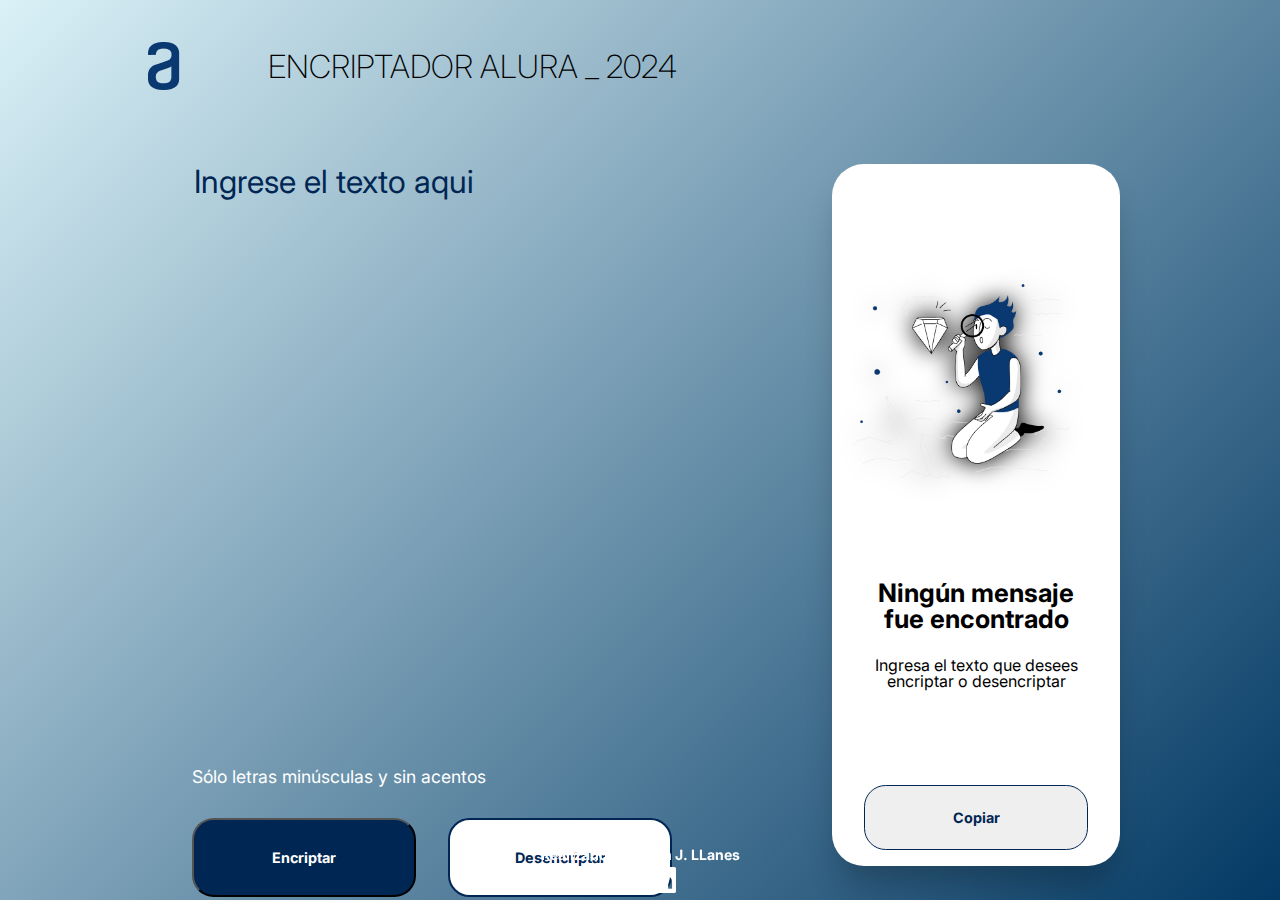
==== index.html @ 77eb825e "Primer commit" ====
<!DOCTYPE html>

<html lang="en">

  <head>
    <meta charset="UTF-8">
    <meta name="viewport" content="width=device-width, initial-scale=1.0">
    <link rel="stylesheet" href="css/reset.css">
    <link rel="preconnect" href="https://fonts.googleapis.com">
    <link rel="preconnect" href="https://fonts.gstatic.com" crossorigin>
    <link href="https://fonts.googleapis.com/css2?family=Inter:wght@100..900&display=swap" rel="stylesheet">
    <link rel="stylesheet" href="css/style.css">
    <link rel="shortcut icon" href="imagenes/logo.ico" />
    <link rel="stylesheet" href="https://cdn.jsdelivr.net/npm/bootstrap-icons@1.11.1/font/bootstrap-icons.css">

    <title>Encriptador de texto aluraAlura</title>
  </head>

  <body>
    <header>
      <nav>
          <div class="logo"><img src="imagenes/Logos Azules/Logo-1.png"></div>
          <h1>ENCRIPTADOR ALURA <span>_</span> 2024</h1>
      </nav>
    </header>

    <main>
      
      <section class="seccion-texto">
        <textarea class="campo-texto" id="texto-encriptado" placeholder="Ingrese el texto aqui" cols="40" rows="12"></textarea>
        <p class="informacion"> Sólo letras minúsculas y sin acentos</p>
        <div class="seccion-botones">
          <button class="btnEncriptar" onclick="btnEncriptar()">Encriptar</button>
          <button class="btnDesencriptar" onclick="btnDesencriptar()">Desencriptar</button>
        </div>
      </section>
      
      <aside class="seccion-encriptado">
        <textarea class="mensaje" cols="30" rows="18" id="campo-mensaje"></textarea>

        <div class="contenedormunieco">
          <img class="imagen-busqueda" id="imagen-busqueda" src="imagenes/Buscando Mensaje.png" alt="Esperando mensaje">
        </div>
        <div class="contenedor-parrafo">
          <p class="aviso" id="aviso"><strong>Ningún mensaje fue encontrado<br><br></strong> Ingresa el texto que desees encriptar o desencriptar</p>
         </div>
        <div class="contenedor-copiar">
          <button class="btncopiar" id="boton" onclick="copiar()" value="copiar">Copiar</button>
        </div>

        <div class="contenedor-resultado">
          <p class="texto-resultado"></p>
        </div>

      </aside>
      
    </main>

    <footer class="footer1">
      <p>Realizado por Juan J. LLanes</p>
        <ul>
          <li><a href="https://github.com/JuanCyber047" target="_blank"><i class="bi bi-github"></i></a></li>
          <li><a href="https://www.linkedin.com/in/juan047/" target="_blank"><i class="bi bi-linkedin"></i></a></li>
        </ul>
      <link href="https://cdn.jsdelivr.net/npm/bootstrap@5.2.3/dist/css/bootstrap.min.css" rel="stylesheet"
            integrity="sha384-rbsA2VBKQhggwzxH7pPCaAqO46MgnOM80zW1RWuH61DGLwZJEdK2Kadq2F9CUG65" crossorigin="anonymous">
      <script src="js/script.js"></script>
    </footer>

    
  </body>

</html>
---- css/style.css ----
body{
  font-family: 'Inter', cursive;
  background: linear-gradient(135deg, #daf1f7, #033964) fixed;
}

header {
  width: 100%;
  padding: 2rem 4rem 1rem;
}
/*
html {
  overflow: hidden;
}

*/
nav {
  display: flex;
  justify-content: start;
  align-items: center;
  padding-top: 10px;
}

.logo {
  width: 100px;
  height: 50px;
  padding-top: 0px;
  padding-left: 40px;
}


h1 {
  padding: 0rem 4rem;
  font-weight: 200;
  text-transform: uppercase;
  font-size: 2rem;
}

main{
  display: flex;
}

.seccion-texto{
  display: flex;
  gap: 2em;
  width: 50%;
  flex-direction: column;
  margin-left: 15%;
  padding-top: 3em;
}

.campo-texto{
  font-weight: 400;
  font-size: 2em;
  line-height: 1.5em;
  color: #002653;
  font-family: 'Inter', cursive;
  border: none;
  background: transparent;
  display: block;
  resize: none;
  width: 80%;
}

.campo-texto:focus{
  outline: none;
}

.campo-texto::placeholder{
  color: #002653;
}

.informacion{
  color: #FFFFFF;
  width: auto;
  height: 1em;
  font-size: 1.1em;
}

.seccion-botones{
  display: flex;
  flex-direction: row;
  gap: 2em;
  width: auto;
  height: 4em;
}

.btnEncriptar{
  flex: none;
  background: #002653;
  border-radius: 1.5em;
  width: 35%;
  height: 5.5em;
  font-family: 'Inter', cursive;
  color: white;
  font-weight: bold;
  font-size: 0.9em;
  cursor: pointer;
}

.btnDesencriptar{
  flex: none;
  width: 35%;
  height: 5.5em;
  background: #FFFFFF;
  border: 0.2em solid #002653;
  border-radius: 1.5em;
  font-family: 'Inter', cursive;
  color: #002653;
  font-weight: bold;
  font-size: 0.9em;
  cursor: pointer;
}

.seccion-encriptado{
  display: flex;
  position: relative;
  padding-top: 1.3em;
  width: 22.5%;
  background: #FFFFFF;
  box-shadow: 0em 1.5em 2em -0.5em rgb(0 0 0 / 25%);
  border-radius: 2em;
  margin: 3.5em 3em 1em 0;
}

.btnDesencriptar:hover, .btnEncriptar:hover, .btncopiar:hover{
  scale: 1.1;
}

.mensaje{/*
  display: none;*/
  position: absolute;
  left: 0.8em;
  font-weight: 400;
  font-size: 1.5em;
  line-height: 150%;
  color: #495057;
  font-family: 'Inter', cursive;
  border: none;
  background: transparent;
  resize: none;
  width: 90%;
}

.mensaje:focus{
  outline: none;
}

.imagen-busqueda{
  position: absolute;
  width: 75%;
  left: 7.5%;
  right: 12.5%;
  top: 7.5em;
  filter: drop-shadow(0 0 0.75em #000000);
}

.aviso{
  text-align: center;
  position: absolute;
  width: 75%;
  height: 9.5em;
  top: 26em;
  left: 12.5%;
  right: 12.5%;
  font-size: 1em;
}

.aviso strong{
  font-weight: bolder;
  font-size: 1.6em;
}

.contenedor-copiar{
  box-sizing: border-box;
  display: flex;
  flex-direction: column-reverse;
  margin: 1em 2em;
  width: 100%;
}

.btncopiar{/*
  display: none;*/
  width: auto;
  height: 4.5em;
  border: 1px solid #002653;
  border-radius: 1.5em;
  color: #002653;
  font-family: 'Inter', cursive;
  font-weight: bolder;
  font-size: 0.9em;
  cursor: pointer;
}

.ocultar{
  display: none;
}

.footer1{
  font-family: 'Inter', cursive;
  font-size: 14px;
  font-weight: bold;
  text-align: center;
  padding: 0.5em 0;
  width: 100%;
  position: fixed;
  bottom: 0;
  height: 5vh;
  display: flex;
  flex-flow: column nowrap;
  align-items: center;
  color: white;

  padding-top: 20px;
}

footer ul{
  display: flex;
  flex-flow: row nowrap;
}

footer li{
  list-style: none;
  margin: 5px 10px 5px 10px;
}

footer a{
  text-decoration: none;
  color: white;
  font-size: 26px;
}

footer a:hover{
  color: #000000;
}


@media screen and (min-width:375px) and (max-width:768px) {
  main{
    flex-direction: column;
    align-items: baseline;
    padding: 0 1.5em;
    align-items: center;
  }

  .seccion-texto{
    display: flex;
    gap: 2em;
    width: 100%;
    flex-direction: column;
    margin:0 auto;
    padding-top: 3em;
  }

  .logo{
    left: 0;
    margin-bottom: 1.5em;
  }

  .campo-texto {
    width: 90%;
    height: 10em;
    font-size: 1.5em;
  }

  .btnEncriptar, .btnDesencriptar{
    width: 45%;
    height: auto;
  }

  .seccion-encriptado{
    width: 100%;
    flex-direction: column;
    margin: 3em auto;
  }

  .mensaje, .aviso{
    position: static;
  }

  .aviso{
    width: 90%;
    height: auto;
    margin: 0 auto;
  }

  .mensaje{
    height: 5em;
    font-size: 1em;
    margin: 0 auto;
  }

  .imagen-busqueda{
    width: 0%;
    width: 0%;
    left: 0%;
    right: 0%;
    height: 0em;
    top: 0em;

  }

  .contenedor-copiar{
    width: 90%;
    margin: 1em auto;
  }


  header {
    padding: 0;
  }
  

}

@media screen and (min-width:0px) and (max-width:375px) {
  main{
    flex-direction: column;
    align-items: baseline;
    padding: 0 1.5em;
    align-items: center;
  }

  .seccion-texto{
    display: flex;
    gap: 2em;
    width: 100%;
    flex-direction: column;
    margin:0 auto;
    padding-top: 3em;
  }

  .logo{
    left: 0;
    margin-bottom: 1.5em;
  }

  .campo-texto {
    width: 90%;
    height: 10em;
    font-size: 1.5em;
  }

  .seccion-botones{
    flex-direction: column;
  } 
  
  .btnEncriptar, .btnDesencriptar{
    width: 100%;
    height: 90%;
    font-size: 1.05em;
  }

  .seccion-encriptado{
    width: 100%;
    flex-direction: column;
    margin-top: 6.5em;
  }

  .mensaje, .aviso{
    position: static;
  }

  .aviso{
    width: 90%;
    height: auto;
    margin: 0 auto;
    font-size: 0.8em;
  }

  .mensaje{
    height: 5em;
    font-size: 1em;
    margin: 0 auto;
  }

  .imagen-busqueda{
    width: 0%;
    width: 0%;
    left: 0%;
    right: 0%;
    height: 0em;
    top: 0em;

  }

  .contenedor-copiar{
    width: 90%;
    margin: 1em auto;
  }

  header {
    padding: 0;
  }

}
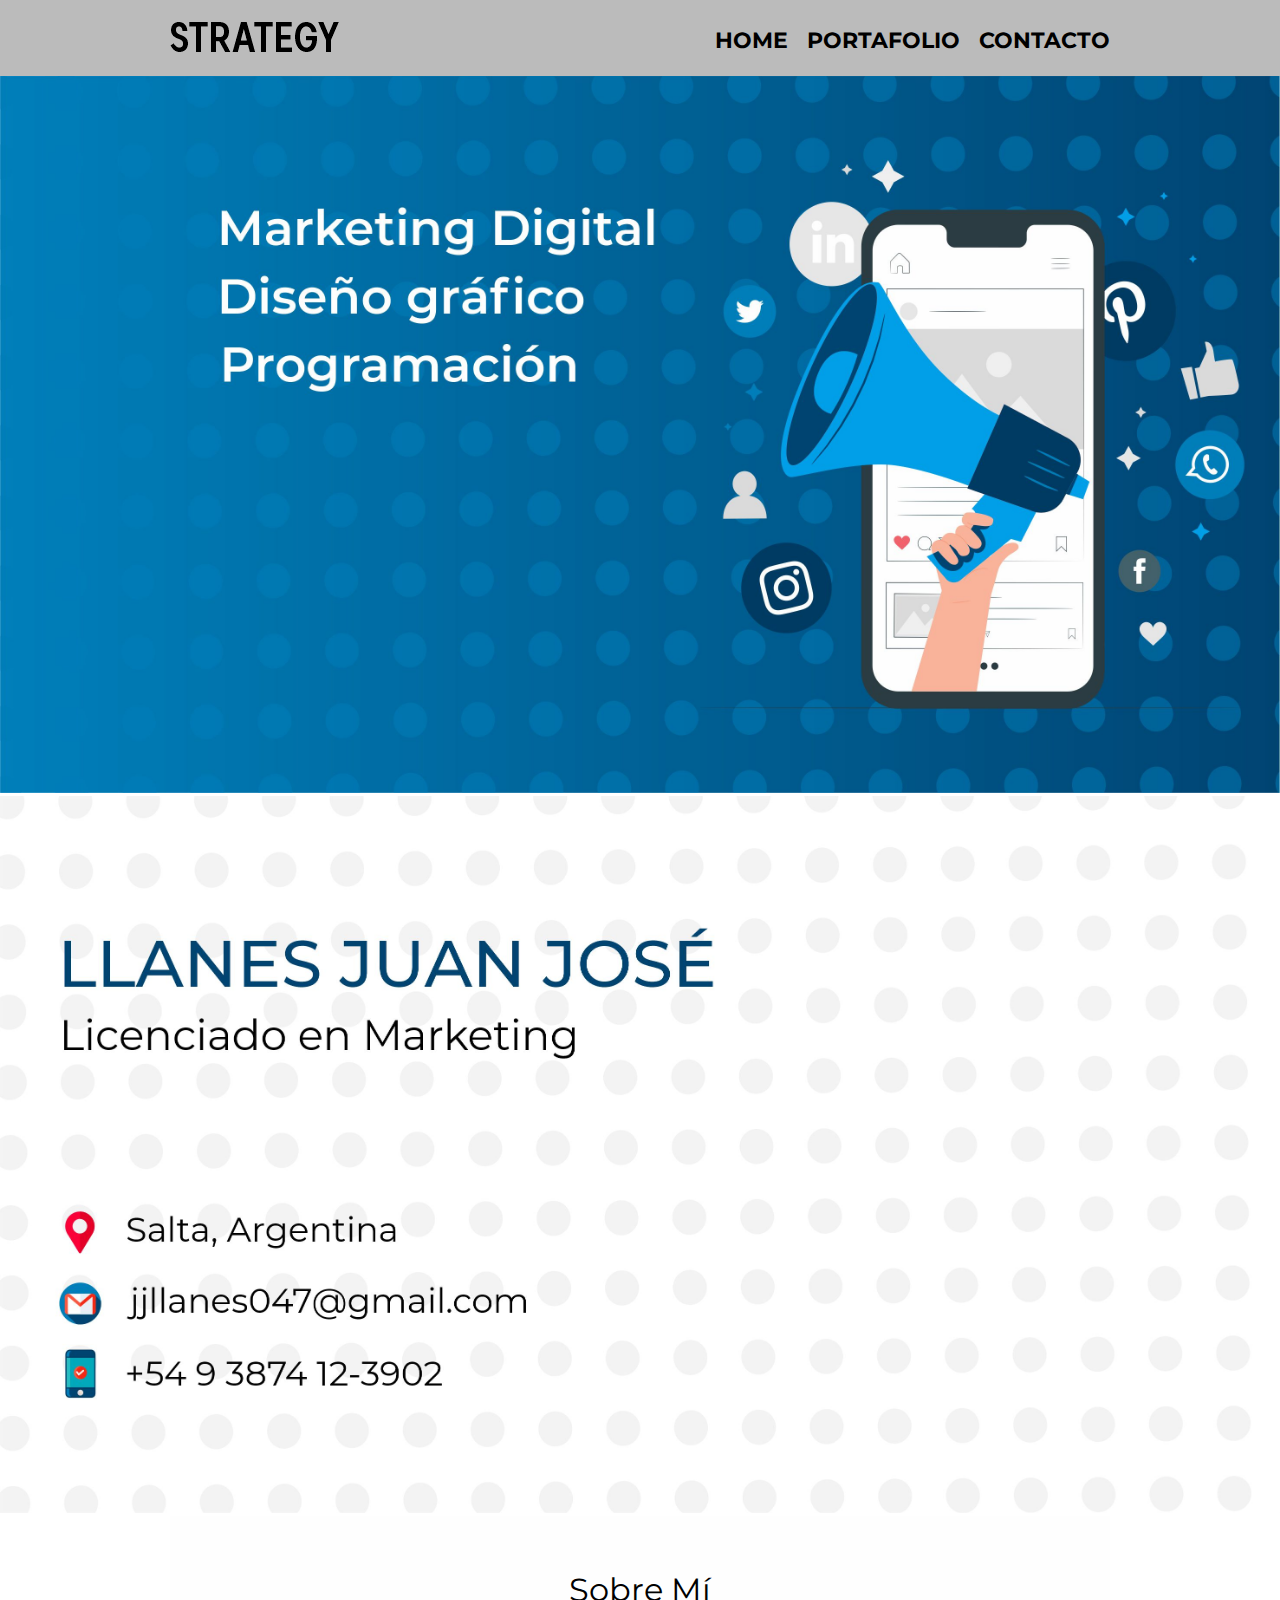
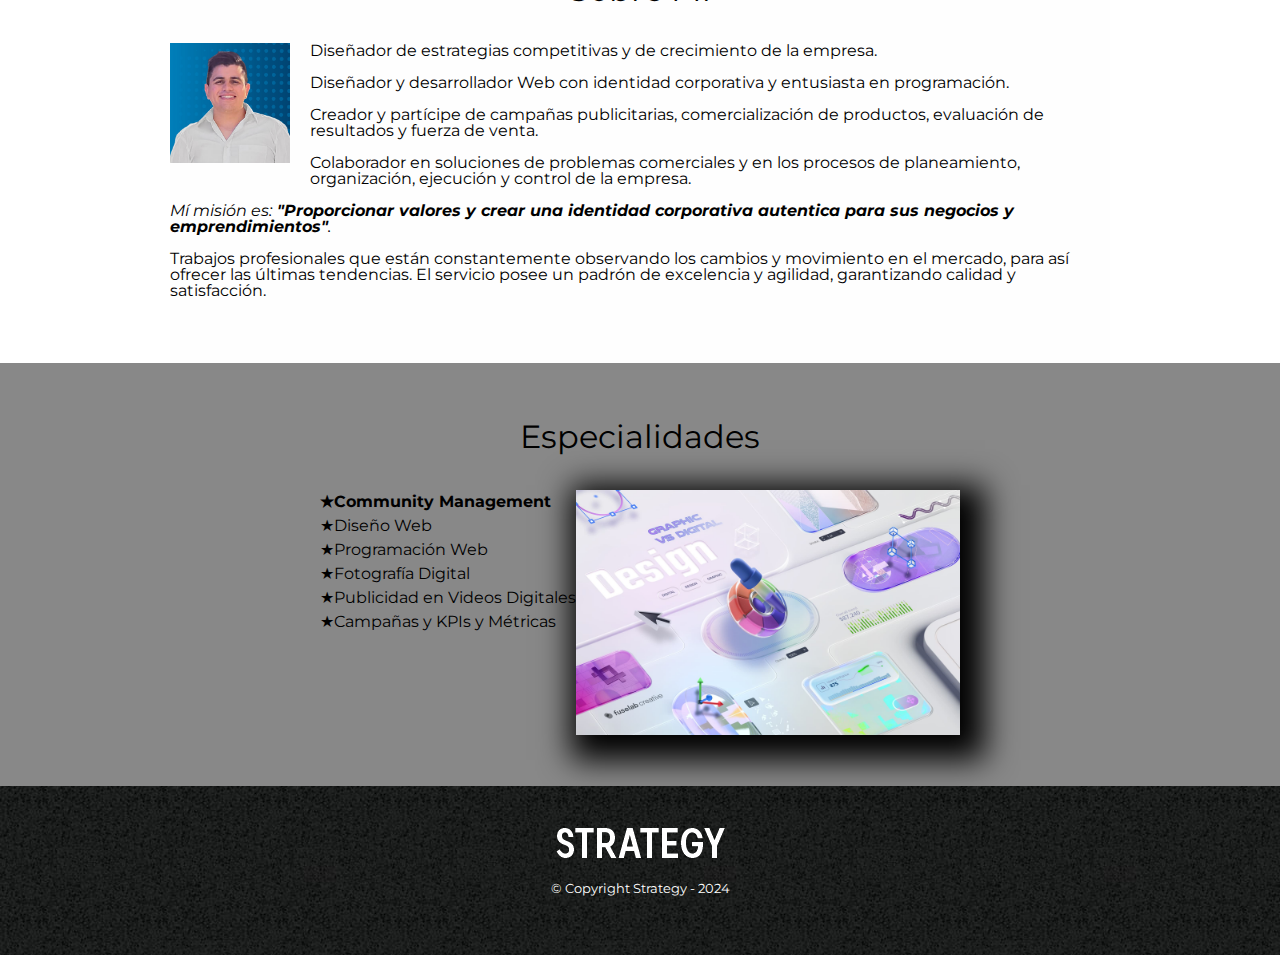
==== commit 47b43a68: "Cambio  a Portafolio" ====
--- a/index.html
+++ b/index.html
@@ -1,75 +1,102 @@
 <!DOCTYPE html>
 
-<html lang="en">
+<html lang="es">
+    
+    <head>
+        <meta charset="UTF-8">
+        <meta name="viewport" content="width=device-width"> 
+        <title>Strategy</title>
+        <link rel="stylesheet" href="./css/reset.css">
+        <link rel="stylesheet" href="./css/style.css">
+        <link rel="icon" href="./imagenes/logo.ico">
 
-  <head>
-    <meta charset="UTF-8">
-    <meta name="viewport" content="width=device-width, initial-scale=1.0">
-    <link rel="stylesheet" href="css/reset.css">
-    <link rel="preconnect" href="https://fonts.googleapis.com">
-    <link rel="preconnect" href="https://fonts.gstatic.com" crossorigin>
-    <link href="https://fonts.googleapis.com/css2?family=Inter:wght@100..900&display=swap" rel="stylesheet">
-    <link rel="stylesheet" href="css/style.css">
-    <link rel="shortcut icon" href="imagenes/logo.ico" />
-    <link rel="stylesheet" href="https://cdn.jsdelivr.net/npm/bootstrap-icons@1.11.1/font/bootstrap-icons.css">
+        <link rel="stylesheet" href="https://cdn.jsdelivr.net/npm/bootstrap-icons@1.11.1/font/bootstrap-icons.css">
 
-    <title>Encriptador de texto aluraAlura</title>
-  </head>
+        <link href="https://fonts.googleapis.com/css2?family=Montserrat:ital,wght@0,100..900;1,100..900&display=swap"
+            rel="stylesheet">
 
-  <body>
-    <header>
-      <nav>
-          <div class="logo"><img src="imagenes/Logos Azules/Logo-1.png"></div>
-          <h1>ENCRIPTADOR ALURA <span>_</span> 2024</h1>
-      </nav>
-    </header>
-
-    <main>
-      
-      <section class="seccion-texto">
-        <textarea class="campo-texto" id="texto-encriptado" placeholder="Ingrese el texto aqui" cols="40" rows="12"></textarea>
-        <p class="informacion"> Sólo letras minúsculas y sin acentos</p>
-        <div class="seccion-botones">
-          <button class="btnEncriptar" onclick="btnEncriptar()">Encriptar</button>
-          <button class="btnDesencriptar" onclick="btnDesencriptar()">Desencriptar</button>
-        </div>
-      </section>
-      
-      <aside class="seccion-encriptado">
-        <textarea class="mensaje" cols="30" rows="18" id="campo-mensaje"></textarea>
-
-        <div class="contenedormunieco">
-          <img class="imagen-busqueda" id="imagen-busqueda" src="imagenes/Buscando Mensaje.png" alt="Esperando mensaje">
-        </div>
-        <div class="contenedor-parrafo">
-          <p class="aviso" id="aviso"><strong>Ningún mensaje fue encontrado<br><br></strong> Ingresa el texto que desees encriptar o desencriptar</p>
-         </div>
-        <div class="contenedor-copiar">
-          <button class="btncopiar" id="boton" onclick="copiar()" value="copiar">Copiar</button>
-        </div>
-
-        <div class="contenedor-resultado">
-          <p class="texto-resultado"></p>
-        </div>
-
-      </aside>
-      
-    </main>
-
-    <footer class="footer1">
-      <p>Realizado por Juan J. LLanes</p>
-        <ul>
-          <li><a href="https://github.com/JuanCyber047" target="_blank"><i class="bi bi-github"></i></a></li>
-          <li><a href="https://www.linkedin.com/in/juan047/" target="_blank"><i class="bi bi-linkedin"></i></a></li>
-        </ul>
-      <link href="https://cdn.jsdelivr.net/npm/bootstrap@5.2.3/dist/css/bootstrap.min.css" rel="stylesheet"
-            integrity="sha384-rbsA2VBKQhggwzxH7pPCaAqO46MgnOM80zW1RWuH61DGLwZJEdK2Kadq2F9CUG65" crossorigin="anonymous">
-      <script src="js/script.js"></script>
-    </footer>
-
-    
-  </body>
-
-</html>
+    </head>
 
 
+
+    <body>
+        <header>
+            <div class="caja">
+                <h1><img src="imagenes/logo.png"></h1>
+                <nav>
+                    <ul>
+                        <li><a href="index.html">Home</a></li>
+                        <li><a href="./pages/portafolio.html">Portafolio</a></li>
+                        <li><a href="./pages/contacto.html">Contacto</a></li>
+                    </ul>
+                </nav>
+            </div>
+        </header>
+
+        <section>
+            <div class="row">
+                <div class="col-lg-6 ">
+                    <img class="banner" src="./imagenes/banner/banner1.jpg">
+                </div>
+                <div class="col-lg-6 ">
+                    <img class="banner" src="./imagenes/banner/banner2.jpg">
+                </div>
+            </div>
+        </section>
+
+        <main>
+            <section class="principal">
+
+                <h2 class="titulo-principal">Sobre Mí</h2>
+
+                <img class="utensilios"  src="imagenes/utensilios.jpg" alt="Utensilios de un barbero.">
+    
+                <p id="mision">Diseñador de estrategias competitivas y de crecimiento de la empresa.</p>
+                <p id="mision">Diseñador y desarrollador Web con identidad corporativa y entusiasta en programación.</p>
+                <p id="mision">Creador y partícipe de campañas publicitarias, comercialización de productos, evaluación de
+                    resultados y fuerza de venta.</p>
+                <p id="mision">Colaborador en soluciones de problemas comerciales y en los procesos de planeamiento,
+                    organización, ejecución y control de la empresa.</p>
+
+                <p id="mision"><em>Mí misión es:<strong> "Proporcionar valores y crear una identidad corporativa autentica
+                            para sus negocios y emprendimientos"</strong>.</em></p>
+
+                <p>Trabajos profesionales que están constantemente observando los cambios y movimiento en el mercado, para
+                    así ofrecer las últimas tendencias. El servicio posee un padrón de excelencia y agilidad, garantizando
+                    calidad y satisfacción. </p>
+    
+            </section>
+            
+            <section class="diferenciales">
+    
+                <h3 class="titulo-principal">Especialidades</h3>
+            
+                <div class="contenido-diferenciales">
+                    <ul class="lista-diferenciales">
+                        <li class="items">Community Management</li>
+                        <li class="items">Diseño Web</li>
+                        <li class="items">Programación Web</li>
+                        <li class="items">Fotografía Digital</li>
+                        <li class="items">Publicidad en Videos Digitales</li>
+                        <li class="items">Campañas y KPIs y Métricas</li>
+                    </ul><img src="./imagenes/diferenciales/diferenciales.jpg" class="imagen-diferenciales">
+                </div>
+
+            </section>
+
+            <button class="button_arriba" id="arriba">
+                <i class="bi bi-arrow-up-short"></i>
+            </button>
+            
+        </main>
+        
+        <footer>
+            <img src="./imagenes/logo-blanco.png">
+            <p class="copyright">&copy Copyright Strategy - 2024</p>
+            <link href="https://cdn.jsdelivr.net/npm/bootstrap@5.2.3/dist/css/bootstrap.min.css" rel="stylesheet"
+            integrity="sha384-rbsA2VBKQhggwzxH7pPCaAqO46MgnOM80zW1RWuH61DGLwZJEdK2Kadq2F9CUG65" crossorigin="anonymous">
+            <script src="./script/app.js"></script>
+        </footer>
+        
+    </body>
+</html>--- a/css/style.css
+++ b/css/style.css
@@ -1,395 +1,520 @@
 body{
-  font-family: 'Inter', cursive;
-  background: linear-gradient(135deg, #daf1f7, #033964) fixed;
+    font-family: 'Montserrat', sans-serif;
 }
 
 header {
-  width: 100%;
-  padding: 2rem 4rem 1rem;
+    background-color: #BBBBBB;
+    padding: 20px 0;
+}
+
+.caja{
+    width: 940px;
+    position: relative;
+    margin: 0 auto;
+}
+
+nav{
+    position: absolute;
+    top:10px;
+    right: 0;
+}
+
+nav li{
+    display: inline;
+    margin: 0 0 0 15px;
+}
+
+nav a{
+    text-transform: uppercase;
+    color: #000000;
+    font-weight: bold;
+    font-size: 22px;
+    text-decoration: none;
+}
+
+nav a:hover{
+    color: #c78c19;
+    text-decoration: underline;
+}
+
+.portafolio{
+    width: 1080px;
+    margin: 0 auto;
+    padding: 50px;
+}
+
+
+.portafolio li{
+    display:inline-block;
+    text-align: center;
+    width: 30%;
+    vertical-align: top;
+    margin: 0 1.5%;
+    padding: 30px 20px;
+    box-sizing: border-box;
+    border: 2px solid #8d8d8d83;
+    border-radius: 10px;
+    box-shadow: 4px 4px 4px  #8d8d8d83;
+}
+
+.portafolio li:hover{
+    border-color: #44c3eb;
+}
+
+.portafolio li:active{
+    border-color: #088c19;
+}
+
+.portafolio h2{
+    font-size: 30px;
+    font-weight: bold;
+}
+
+.portafolio li:hover h2{
+    font-size: 33px;
+}
+
+.portafolio-descripcion{
+    font-size: 18px;
+}
+
+.portafolio-precio{
+    font-size: 20px;
+    font-weight: bold;
+    margin-top:10px;
+}
+
+.portafolio i{
+	font-size: 112px;
+}
+
+.portafolio i:hover{
+    color: #44c3eb;
+}
+
+.portafolio i:active{
+    color: #44c3eb;
+}
+
+footer{
+    text-align: center;
+    background: url(../imagenes/bg.jpg);
+    padding:40px;
+}
+
+.copyright{
+    color:#FFFFFF;
+    font-size: 13px;
+    margin:20px;
 }
 /*
-html {
-  overflow: hidden;
-}
-
+form{
+    margin: 40px 0;
+    
+}
+
+.input-padron{
+    display: block;
+    margin: 0 0 20px;
+    padding: 10px 25px;
+    width: 50%;
+}
+.checkbox{
+    margin:20px 0;
+}
 */
-nav {
+
+/*------------------------Contacto-----------------------------*/
+
+.contacto, .contacta{
+  padding: 4em 0;
+}
+
+.form{
   display: flex;
-  justify-content: start;
+  justify-content: center;
   align-items: center;
-  padding-top: 10px;
-}
-
-.logo {
-  width: 100px;
+  flex-direction: column;
+}
+
+.form input{
+  margin-top: 15px;
+  border: 1px solid #61616156;
+  width: 250px;
   height: 50px;
-  padding-top: 0px;
-  padding-left: 40px;
-}
-
-
-h1 {
-  padding: 0rem 4rem;
-  font-weight: 200;
-  text-transform: uppercase;
-  font-size: 2rem;
-}
-
-main{
-  display: flex;
-}
-
-.seccion-texto{
-  display: flex;
-  gap: 2em;
-  width: 50%;
-  flex-direction: column;
-  margin-left: 15%;
-  padding-top: 3em;
-}
-
-.campo-texto{
-  font-weight: 400;
-  font-size: 2em;
-  line-height: 1.5em;
-  color: #002653;
-  font-family: 'Inter', cursive;
-  border: none;
-  background: transparent;
+  border-radius: 20px;
+  padding: 15px;
+}
+
+.form fieldset label input{
+  width: 35px;
+  height: 20px;
+}
+
+.form fieldset{
+  padding: 2em 0;
+}
+
+.form textarea{
+  width: 250px;
+  margin-top: 15px;
+  border: 1px solid #3030303056;
+  border-radius: 20px;
+  padding: 15px;
+}
+.form .input_button{
+  background-color: #3f89b4;
+  color: white;
+  width: 150px;
+  transition: all 0.3s;
+}
+.form .input_button:hover{
+  transform: scale(1.1);
+  transition: all 0.3s;
+  background-color: #8fe5ff;
+  box-shadow: 0px 0px 10px 0 #3f3f3f9c;
+}
+
+ .contacto, h2, h3, h4 {
+  padding: 10px 15px 5px 15px;
+  text-align: center;
+}
+
+form label, form legend{
   display: block;
-  resize: none;
-  width: 80%;
-}
-
-.campo-texto:focus{
-  outline: none;
-}
-
-.campo-texto::placeholder{
-  color: #002653;
-}
-
-.informacion{
-  color: #FFFFFF;
-  width: auto;
-  height: 1em;
-  font-size: 1.1em;
-}
-
-.seccion-botones{
-  display: flex;
-  flex-direction: row;
-  gap: 2em;
-  width: auto;
-  height: 4em;
-}
-
-.btnEncriptar{
-  flex: none;
-  background: #002653;
-  border-radius: 1.5em;
-  width: 35%;
-  height: 5.5em;
-  font-family: 'Inter', cursive;
-  color: white;
-  font-weight: bold;
-  font-size: 0.9em;
-  cursor: pointer;
-}
-
-.btnDesencriptar{
-  flex: none;
-  width: 35%;
-  height: 5.5em;
-  background: #FFFFFF;
-  border: 0.2em solid #002653;
-  border-radius: 1.5em;
-  font-family: 'Inter', cursive;
-  color: #002653;
-  font-weight: bold;
-  font-size: 0.9em;
-  cursor: pointer;
-}
-
-.seccion-encriptado{
-  display: flex;
-  position: relative;
-  padding-top: 1.3em;
-  width: 22.5%;
-  background: #FFFFFF;
-  box-shadow: 0em 1.5em 2em -0.5em rgb(0 0 0 / 25%);
-  border-radius: 2em;
-  margin: 3.5em 3em 1em 0;
-}
-
-.btnDesencriptar:hover, .btnEncriptar:hover, .btncopiar:hover{
-  scale: 1.1;
-}
-
-.mensaje{/*
-  display: none;*/
-  position: absolute;
-  left: 0.8em;
-  font-weight: 400;
-  font-size: 1.5em;
-  line-height: 150%;
-  color: #495057;
-  font-family: 'Inter', cursive;
-  border: none;
-  background: transparent;
-  resize: none;
-  width: 90%;
-}
-
-.mensaje:focus{
-  outline: none;
-}
-
-.imagen-busqueda{
-  position: absolute;
-  width: 75%;
-  left: 7.5%;
-  right: 12.5%;
-  top: 7.5em;
-  filter: drop-shadow(0 0 0.75em #000000);
-}
-
-.aviso{
-  text-align: center;
-  position: absolute;
-  width: 75%;
-  height: 9.5em;
-  top: 26em;
-  left: 12.5%;
-  right: 12.5%;
-  font-size: 1em;
-}
-
-.aviso strong{
-  font-weight: bolder;
-  font-size: 1.6em;
-}
-
-.contenedor-copiar{
-  box-sizing: border-box;
-  display: flex;
-  flex-direction: column-reverse;
-  margin: 1em 2em;
-  width: 100%;
-}
-
-.btncopiar{/*
-  display: none;*/
-  width: auto;
-  height: 4.5em;
-  border: 1px solid #002653;
-  border-radius: 1.5em;
-  color: #002653;
-  font-family: 'Inter', cursive;
-  font-weight: bolder;
-  font-size: 0.9em;
-  cursor: pointer;
-}
-
-.ocultar{
-  display: none;
-}
-
-.footer1{
-  font-family: 'Inter', cursive;
-  font-size: 14px;
-  font-weight: bold;
-  text-align: center;
-  padding: 0.5em 0;
-  width: 100%;
-  position: fixed;
-  bottom: 0;
-  height: 5vh;
-  display: flex;
-  flex-flow: column nowrap;
-  align-items: center;
-  color: white;
-
-  padding-top: 20px;
-}
-
-footer ul{
-  display: flex;
-  flex-flow: row nowrap;
-}
-
-footer li{
-  list-style: none;
-  margin: 5px 10px 5px 10px;
-}
-
-footer a{
-  text-decoration: none;
-  color: white;
-  font-size: 26px;
-}
-
-footer a:hover{
-  color: #000000;
-}
-
-
-@media screen and (min-width:375px) and (max-width:768px) {
-  main{
-    flex-direction: column;
-    align-items: baseline;
-    padding: 0 1.5em;
-    align-items: center;
-  }
-
-  .seccion-texto{
-    display: flex;
-    gap: 2em;
+  font-size: 16px;
+  margin: 0 0 10px;
+}
+
+  
+  @-webkit-keyframes animate-loading {
+    0% {
+      transform: rotate(0deg);
+    }
+    100% {
+      transform: rotate(360deg);
+    }
+  }
+  
+  @keyframes animate-loading {
+    0% {
+      transform: rotate(0deg);
+    }
+    100% {
+      transform: rotate(360deg);
+    }
+  }
+
+  
+
+
+
+
+  ---------------------------------------------------------------------
+  ---------------------------------------------------------------------*/
+
+table{
+    margin: 40px 40px;
+}
+
+thead{
+    background: #555555;
+    color:white;
+    font-weight: bold;
+}
+
+td,th{
+    border: 1px solid #000000;
+    padding: 8px 15px;
+}
+
+/*Aquí inicia el CSS para nuestra home*/
+.banner{
     width: 100%;
-    flex-direction: column;
-    margin:0 auto;
-    padding-top: 3em;
-  }
-
-  .logo{
-    left: 0;
-    margin-bottom: 1.5em;
-  }
-
-  .campo-texto {
-    width: 90%;
-    height: 10em;
-    font-size: 1.5em;
-  }
-
-  .btnEncriptar, .btnDesencriptar{
-    width: 45%;
-    height: auto;
-  }
-
-  .seccion-encriptado{
+}
+
+.principal{
+    padding: 3em 0;
+    background: #FEFEFE;
+    width: 940px;
+    margin: 0 auto; 
+}
+
+.titulo-principal{
+    text-align: center;
+    font-size: 2em;
+    margin: 0 0 1em;
+    clear:left;
+}
+
+.principal p{
+    margin: 0 0 1em;
+}
+
+.principal strong{
+    font-weight: bold;
+}
+
+.principal em{
+    font-style: italic;
+}
+
+.utensilios{
+    width: 120px;
+    float:left;
+    margin: 0 20px 20px 0;
+}
+
+.mapa{
+    padding: 3em 0;
+    background: linear-gradient(#FEFEFE, #888888)
+}
+
+.mapa p{
+    margin: 0 0 2em;
+    text-align: center;
+}
+
+.mapa-contenido{
+    width: 940px;
+    margin: 0 auto;
+}
+
+.diferenciales{
+    padding: 3em 0;
+    background: #888888;
+}
+
+.contenido-diferenciales{
+    width: 640px;
+    margin: 0 auto;
+}
+
+.lista-diferenciales{
+    width: 40%;
+    display: inline-block;
+    vertical-align: top;
+}
+
+.items{
+    line-height: 1.5;
+}
+
+.items:before{
+    content:"★"
+}
+
+.items:first-child{
+    font-weight: bold;
+}
+
+.imagen-diferenciales{
+    width: 60%;
+    transition: 400ms;
+    box-shadow: 10px 10px 30px 15px #000000;
+}
+
+.imagen-diferenciales:hover{
+    opacity: 0.3;
+}
+
+.video{
+    width: 560px;
+    margin: 1em auto;
+}
+
+
+
+/*--------------------------------------------------------------
+# RESPONSIVE
+--------------------------------------------------------------*/
+
+
+@media screen and (max-width:480px){
+    h1{
+        text-align: center;
+    }
+    nav{
+        position: static;
+    }
+
+    .caja, .principal, .mapa-contenido, .contenido-diferenciales, .video , .form, .portafolio li, .contacto, .formulario{
+        width: auto;
+    }
+    .lista-diferenciales, .imagen-diferenciales{
+        width: 100%;
+    }
+
+    .portafolio{
+      display:flex;
+      flex-direction: column;
+      
+      width: 100%;
+    }
+    .portafolio li{
+      margin: 0 0 2em;
+    }
+
+}
+
+/*--------------------------------------------------------------
+# Boton Arriba
+--------------------------------------------------------------*/
+#arriba{
+    width: 50px;
+    height:  50px;
+    border-radius: 50%;
+    border: 1px solid #fff;
+    background-color: #00BFFF;
+    position: fixed;
+    left: 85%;
+    bottom: 50px;
+    cursor: pointer;
+    transform: all .3s ease;
+    transform: scale(0);
+  }
+  #arriba:hover{
+    opacity: .70;
+    transform: scale(1.1);
+  }
+  .bi-arrow-up-short{
+    font-size: 30px;
+      color: #ffffff;
+  }
+  @media(min-width: 768px){
+    #arriba{
+      margin-left: 7%;
+    }
+  }
+  
+
+
+  
+/*--------------------------------------------------------------
+# Poratfolio
+--------------------------------------------------------------*/
+.work-box {
+    margin-bottom: 3rem;
+    -webkit-backface-visibility: hidden;
+    backface-visibility: hidden;
+    background-color: #fff;
+  }
+  
+  .work-box:hover img {
+    transform: scale(1.3);
+  }
+  
+  .work-img {
+    display: block;
+    overflow: hidden;
+  }
+  
+  .work-img img {
+    transition: all 1s;
+  }
+  
+  .work-content {
+    padding: 2rem 3% 1rem 4%;
+  }
+  
+  .work-content .w-more {
+    color: #4e4e4e;
+    font-size: 0.8rem;
+  }
+  
+  .work-content .w-more .w-ctegory {
+    color: #0078ff;
+  }
+  
+  .work-content .w-like {
+    font-size: 2.5rem;
+    color: #0078ff;
+    float: right;
+  }
+  
+  .work-content .w-like a {
+    color: #0078ff;
+  }
+  
+  .work-content .w-like .num-like {
+    font-size: 0.7rem;
+  }
+  
+  .w-title {
+    font-size: 1.2rem;
+  }
+  
+
+  /*--------------------------------------------------------------
+  # Portafolio Detalles
+  --------------------------------------------------------------*/
+  .portfolio-details {
+    padding-top: 40px;
+  }
+  
+  .portfolio-details .portfolio-details-slider img {
     width: 100%;
-    flex-direction: column;
-    margin: 3em auto;
-  }
-
-  .mensaje, .aviso{
-    position: static;
-  }
-
-  .aviso{
-    width: 90%;
-    height: auto;
-    margin: 0 auto;
-  }
-
-  .mensaje{
-    height: 5em;
-    font-size: 1em;
-    margin: 0 auto;
-  }
-
-  .imagen-busqueda{
-    width: 0%;
-    width: 0%;
-    left: 0%;
-    right: 0%;
-    height: 0em;
-    top: 0em;
-
-  }
-
-  .contenedor-copiar{
-    width: 90%;
-    margin: 1em auto;
-  }
-
-
-  header {
+  }
+  
+  .portfolio-details .portfolio-details-slider .swiper-pagination {
+    margin-top: 20px;
+    position: relative;
+  }
+  
+  .portfolio-details .portfolio-details-slider .swiper-pagination .swiper-pagination-bullet {
+    width: 12px;
+    height: 12px;
+    background-color: #fff;
+    opacity: 1;
+    border: 1px solid #0078ff;
+  }
+  
+  .portfolio-details .portfolio-details-slider .swiper-pagination .swiper-pagination-bullet-active {
+    background-color: #0078ff;
+  }
+  
+  .portfolio-details .portfolio-info {
+    padding: 30px;
+    box-shadow: 0px 0 30px rgba(78, 78, 78, 0.08);
+  }
+  
+  .portfolio-details .portfolio-info h3 {
+    font-size: 22px;
+    font-weight: 700;
+    margin-bottom: 20px;
+    padding-bottom: 20px;
+    border-bottom: 1px solid #eee;
+  }
+  
+  .portfolio-details .portfolio-info ul {
+    list-style: none;
     padding: 0;
-  }
-  
-
-}
-
-@media screen and (min-width:0px) and (max-width:375px) {
-  main{
-    flex-direction: column;
-    align-items: baseline;
-    padding: 0 1.5em;
-    align-items: center;
-  }
-
-  .seccion-texto{
-    display: flex;
-    gap: 2em;
-    width: 100%;
-    flex-direction: column;
-    margin:0 auto;
-    padding-top: 3em;
-  }
-
-  .logo{
-    left: 0;
-    margin-bottom: 1.5em;
-  }
-
-  .campo-texto {
-    width: 90%;
-    height: 10em;
-    font-size: 1.5em;
-  }
-
-  .seccion-botones{
-    flex-direction: column;
-  } 
-  
-  .btnEncriptar, .btnDesencriptar{
-    width: 100%;
-    height: 90%;
-    font-size: 1.05em;
-  }
-
-  .seccion-encriptado{
-    width: 100%;
-    flex-direction: column;
-    margin-top: 6.5em;
-  }
-
-  .mensaje, .aviso{
-    position: static;
-  }
-
-  .aviso{
-    width: 90%;
-    height: auto;
-    margin: 0 auto;
-    font-size: 0.8em;
-  }
-
-  .mensaje{
-    height: 5em;
-    font-size: 1em;
-    margin: 0 auto;
-  }
-
-  .imagen-busqueda{
-    width: 0%;
-    width: 0%;
-    left: 0%;
-    right: 0%;
-    height: 0em;
-    top: 0em;
-
-  }
-
-  .contenedor-copiar{
-    width: 90%;
-    margin: 1em auto;
-  }
-
-  header {
+    font-size: 15px;
+  }
+  
+  .portfolio-details .portfolio-info ul li+li {
+    margin-top: 10px;
+  }
+  
+  .portfolio-details .portfolio-description {
+    padding-top: 30px;
+  }
+  
+  .portfolio-details .portfolio-description h2 {
+    font-size: 26px;
+    font-weight: 700;
+    margin-bottom: 20px;
+  }
+  
+  .portfolio-details .portfolio-description p {
     padding: 0;
   }
 
-}
+
+.work-box,
+.service-box,
+ {
+  box-shadow: 0 13px 8px -10px rgba(0, 0, 0, 0.1);
+}
+
+
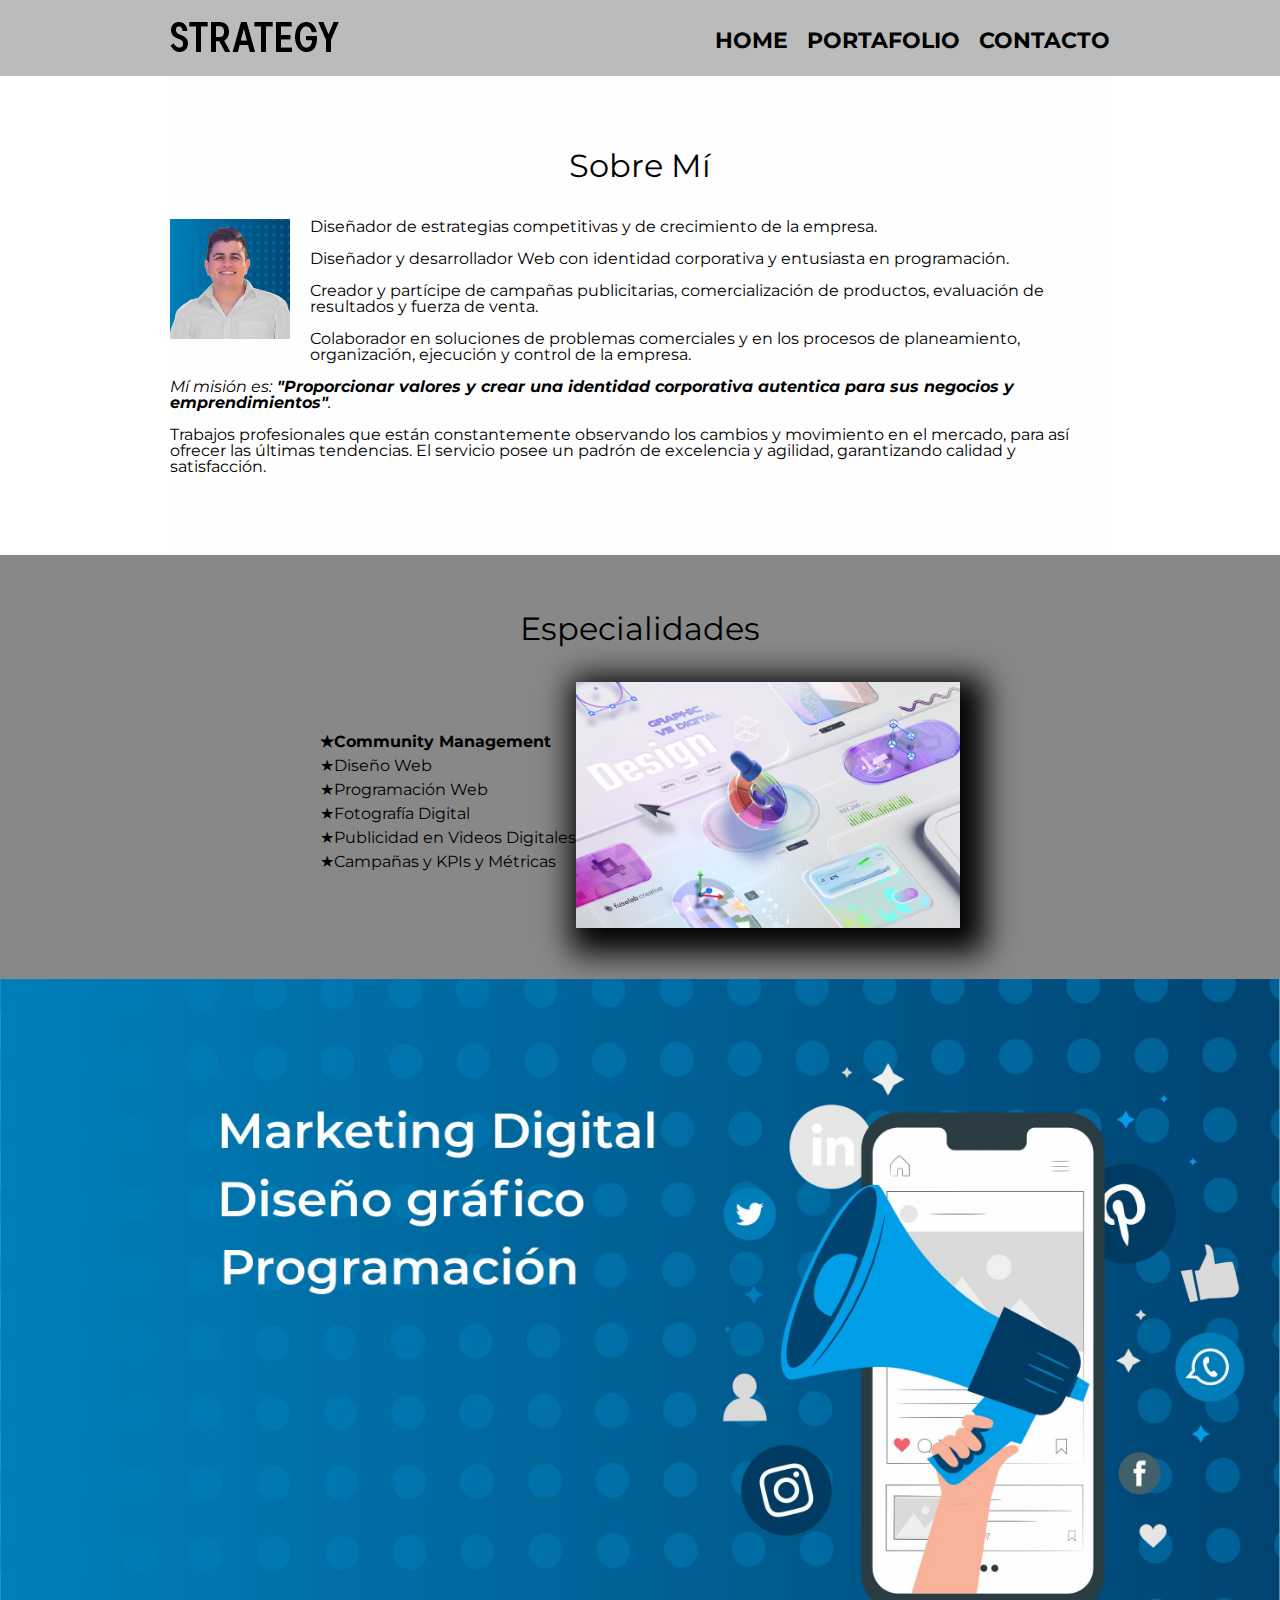
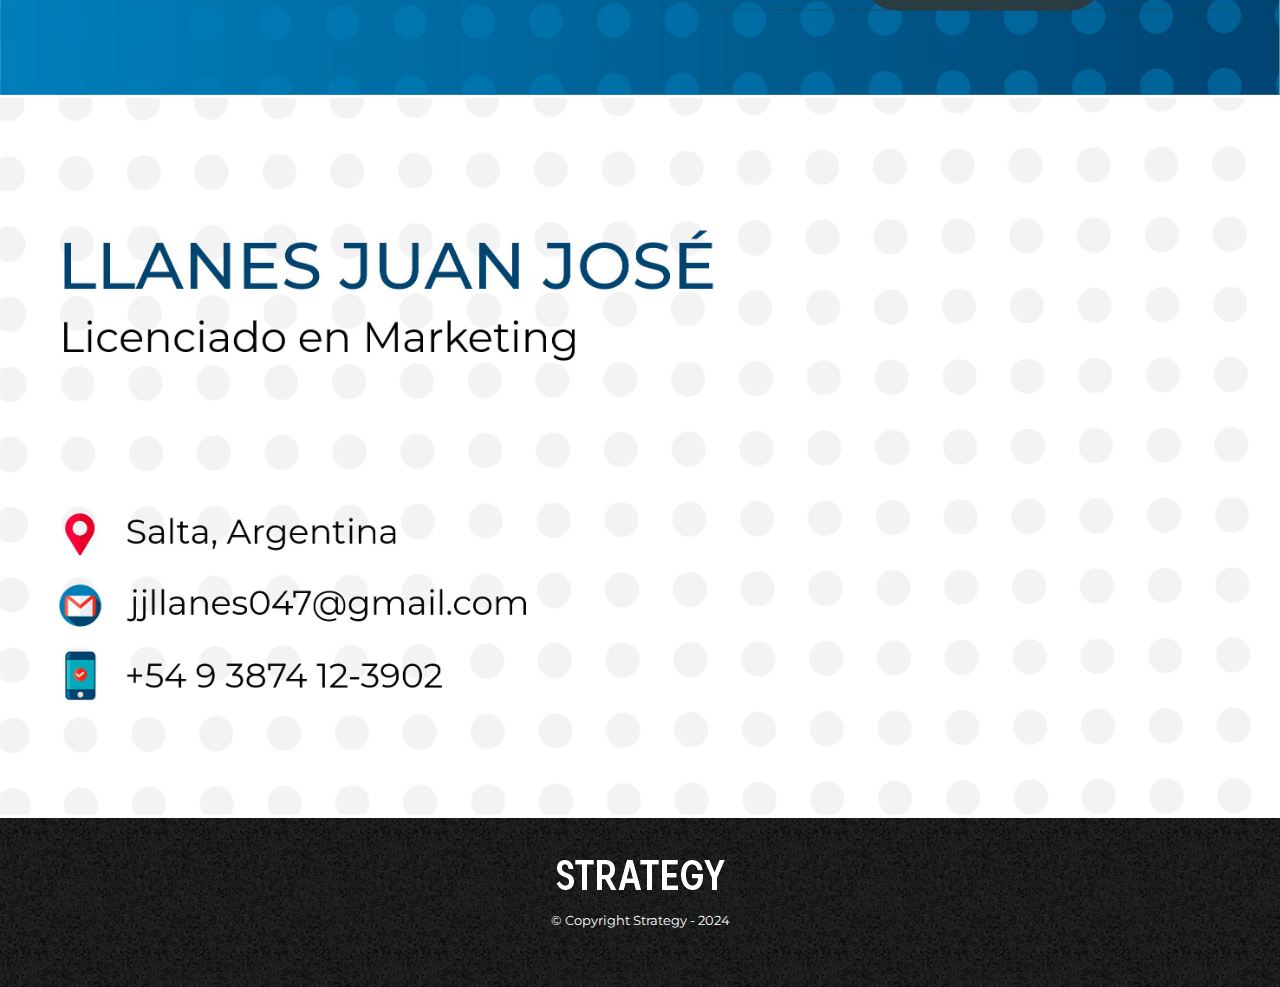
==== commit 376e1269: "nuevos cambios" ====
--- a/index.html
+++ b/index.html
@@ -33,16 +33,6 @@
             </div>
         </header>
 
-        <section>
-            <div class="row">
-                <div class="col-lg-6 ">
-                    <img class="banner" src="./imagenes/banner/banner1.jpg">
-                </div>
-                <div class="col-lg-6 ">
-                    <img class="banner" src="./imagenes/banner/banner2.jpg">
-                </div>
-            </div>
-        </section>
 
         <main>
             <section class="principal">
@@ -84,6 +74,18 @@
 
             </section>
 
+            <section>
+                <div class="row banner">
+                    <div class="col-lg-6 ">
+                        <img class="banner" src="./imagenes/banner/banner1.jpg">
+                    </div>
+                    <div class="col-lg-6 ">
+                        <img class="banner" src="./imagenes/banner/banner2.jpg">
+                    </div>
+                </div>
+            </section>
+    
+
             <button class="button_arriba" id="arriba">
                 <i class="bi bi-arrow-up-short"></i>
             </button>
--- a/css/style.css
+++ b/css/style.css
@@ -40,7 +40,7 @@
 .portafolio{
     width: 1080px;
     margin: 0 auto;
-    padding: 50px;
+    padding: 160px 0;
 }
 
 
@@ -99,7 +99,7 @@
 footer{
     text-align: center;
     background: url(../imagenes/bg.jpg);
-    padding:40px;
+    padding:40px 0;
 }
 
 .copyright{
@@ -123,6 +123,7 @@
     margin:20px 0;
 }
 */
+
 
 /*------------------------Contacto-----------------------------*/
 
@@ -230,11 +231,11 @@
 
 /*Aquí inicia el CSS para nuestra home*/
 .banner{
-    width: 100%;
+  width: 100%;
 }
 
 .principal{
-    padding: 3em 0;
+    padding: 4em 0;
     background: #FEFEFE;
     width: 940px;
     margin: 0 auto; 
@@ -294,6 +295,7 @@
     width: 40%;
     display: inline-block;
     vertical-align: top;
+    padding: 3em 0;
 }
 
 .items{
@@ -342,13 +344,12 @@
         width: auto;
     }
     .lista-diferenciales, .imagen-diferenciales{
-        width: 100%;
+        width: 90%;
     }
 
     .portafolio{
       display:flex;
       flex-direction: column;
-      
       width: 100%;
     }
     .portafolio li{
